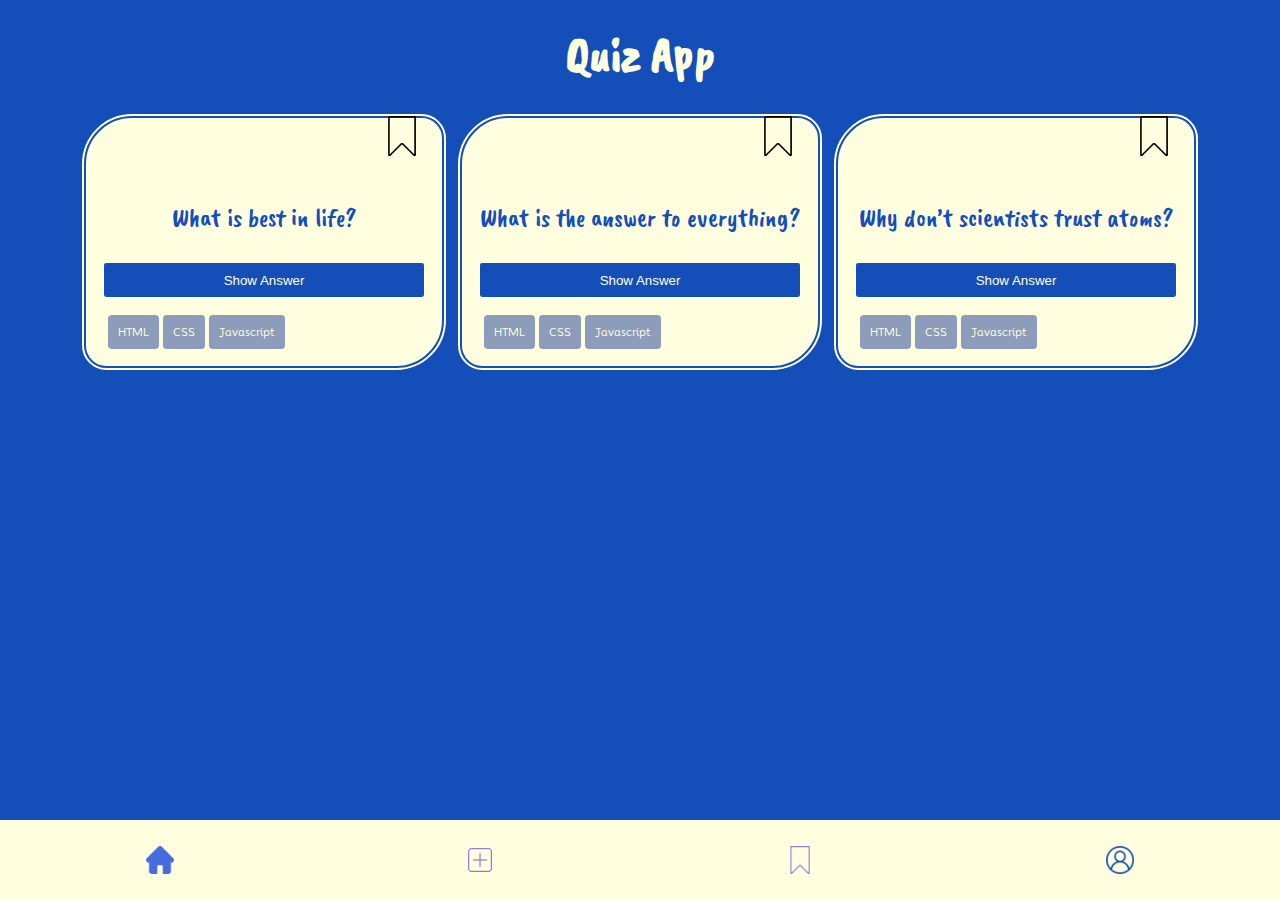
==== index.html @ eac643e0 "change nav" ====
<!DOCTYPE html>
<html lang="en">
    <head>
        <meta charset="UTF-8" />
        <meta name="viewport" content="width=device-width, initial-scale=1.0" />
        <title>Rene Quiz App</title>
        <link rel="stylesheet" href="styles.css" />
        <script src="./js/index.js" defer></script>
    </head>
    <body>
        <header class="header">
            <h1 class="header__title">Quiz App</h1>
        </header>
        <main>
            <section class="card">
                <div class="card__bookmark" data-js="card__bookmark">
                    <a href=""><img alt="bookmark" data-js="bookmark" /></a>
                </div>
                <p class="card__question">What is best in life?</p>
                <button
                    class="card__answer-button"
                    data-js="card__answer-button"
                >
                    Show Answer
                </button>
                <p hidden class="card__answer" data-js="card__answer-show-hide">
                    Crush your enemies See them driven before you And hear the
                    lamentation of their women.
                </p>
                <ul class="card__tag-container">
                    <li class="card__tag-container__tags">HTML</li>
                    <li class="card__tag-container__tags">CSS</li>
                    <li class="card__tag-container__tags">Javascript</li>
                </ul>
            </section>

            <section class="card">
                <div class="card__bookmark">
                    <img alt="bookmark" data-js="card__bookmark" />
                </div>
                <p class="card__question">What is the answer to everything?</p>
                <button
                    class="card__answer-button"
                    data-js="card__button-answer"
                >
                    Show Answer
                </button>
                <p hidden class="card__answer" data-js="card__answer">42</p>
                <ul class="card__tag-container">
                    <li class="card__tag-container__tags">HTML</li>
                    <li class="card__tag-container__tags">CSS</li>
                    <li class="card__tag-container__tags">Javascript</li>
                </ul>
            </section>

            <section class="card">
                <div class="card__bookmark">
                    <img alt="bookmark" data-js="card__bookmark" />
                </div>
                <p class="card__question">Why don’t scientists trust atoms?</p>
                <button class="card__answer-button">Show Answer</button>
                <p hidden class="card__answer" data-js="card__answer">
                    Because they make up everything.
                </p>
                <ul class="card__tag-container">
                    <li class="card__tag-container__tags">HTML</li>
                    <li class="card__tag-container__tags">CSS</li>
                    <li class="card__tag-container__tags">Javascript</li>
                </ul>
            </section>
        </main>
        <!-- <nav>sticky footer nav</nav> -->
        <footer class="footer">
            <nav class="navbar">
                <a
                    class="navbar__link navbar__link--current"
                    href="./index.html"
                >
                    <img
                        src="./resources/home.png"
                        class="footer-nav-active-home active-home"
                        alt="home"
                        height="28px"
                        width="28px"
                    />
                </a>
                <a class="navbar__link" href="./bookmarks.html">
                    <img
                    src="./resources/add.png"
                    class="footer-nav-active-form"
                    alt="form"
                    height="28px"
                    width="28px"
                />
                </a>
                <a class="navbar__link" href="./form.html">
                    <img
                            src="./resources/bookmark_transparent.png"
                            class="footer-nav-active-bookmark"
                            alt="bookmarks"
                            height="28px"
                            width="28px"
                        />
                    </a>
                </a>

                <a class="navbar__link" href="./profile.html">
                    <img
                            src="./resources/profile.png"
                            alt="profile"
                            height="28px"
                            width="28px"
                        />
                    </a>
                </a>
            </nav>
            <!-- <ul class="footer-nav">
                <li class="footer-nav-item">
                    <a href="./index.html" target="_self">
                        <img
                            src="./resources/home.png"
                            class="footer-nav-active-home active-home"
                            alt="home"
                            height="28px"
                            width="28px"
                        />
                    </a>
                </li>
                <li class="footer-nav-item">
                    <a href="./form.html" target="_self">
                        <img
                            src="./resources/add.png"
                            class="footer-nav-active-form"
                            alt="form"
                            height="28px"
                            width="28px"
                        />
                    </a>
                </li>
                <li class="footer-nav-item">
                    <a href="./bookmarks.html" target="_self">
                        <img
                            src="./resources/bookmark_transparent.png"
                            class="footer-nav-active-bookmark"
                            alt="bookmarks"
                            height="28px"
                            width="28px"
                        />
                    </a>
                </li>
                <li class="footer-nav-item">
                    <a href="./profile.html" target="_self">
                        <img
                            src="./resources/profile.png"
                            class="footer-nav-active-profile"
                            alt="profile"
                            height="28px"
                            width="28px"
                        />
                    </a>
                </li>
            </ul> -->
        </footer>
    </body>
</html>
---- styles.css ----
@import url("./global.css");

/* add root for colors */
:root {
    --light-yellow: #ffffdf;
    --light-blue: #8c9cba;
    --dark-blue: #144eb8;
}

*,
*::before,
*::after {
    box-sizing: border-box;
}

body {
    font-family: "Mooli";
    display: flex;
    align-items: center;
    flex-direction: column;
    color: #ffffdf;
    background-color: var(--dark-blue);
}

main {
    display: flex;
    flex-direction: row;
    flex-wrap: wrap;
    align-items: flex-start;
    justify-content: center;
    gap: 1rem;
    margin-bottom: 80px;
}

section {
    /* border: 2px red solid; */
    border: 2px solid var(--dark-blue);
    outline: var(--light-yellow) solid 2px;
}

header .header__title {
    margin-top: 1rem;
    font-size: 3rem;
    font-family: "CaveatBrush";
}

/* clean up from here */

.footer {
    position: fixed;
    /* display: flex;
    flex-flow: column;
    justify-content: center; */
    width: 100%;
    bottom: 0;
    color: var(--dark-blue);
    background-color: var(--light-yellow);
    border-top: 2px solid var(--dark-blue);
}

.footer-nav {
    max-height: 80px;
    margin: 1rem;
    /* max-height: 300px; */
    /* flex-wrap: wrap; */
    display: flex;
    justify-content: center;
    align-items: center;
    list-style-type: none;
    gap: 4rem;
    padding: 0;
}

.footer-nav-active-home {
    /* content: url("./resources/home.png"); */
    filter: invert(67%) sepia(40%) saturate(216%) hue-rotate(180deg)
        brightness(85%) contrast(89%);
}

.footer-nav-active-home:hover {
    content: url("./resources/home_filled.png");
    filter: invert(19%) sepia(97%) saturate(2238%) hue-rotate(213deg)
        brightness(90%) contrast(91%);
}

.footer-nav-active-bookmark {
    /* content: url("./resources/bookmark_transparent.png"); */
    filter: invert(67%) sepia(40%) saturate(216%) hue-rotate(180deg)
        brightness(85%) contrast(89%);
}

.footer-nav-active-bookmark:hover {
    content: url("./resources/bookmark_filled.png");
    filter: invert(19%) sepia(97%) saturate(2238%) hue-rotate(213deg)
        brightness(90%) contrast(91%);
}

.footer-nav-active-profile {
    /* content: url("./resources/profile.png"); */
    filter: invert(67%) sepia(40%) saturate(216%) hue-rotate(180deg)
        brightness(85%) contrast(89%);
}

.footer-nav-active-profile:hover {
    content: url("./resources/profile_filled.png");
    filter: invert(19%) sepia(97%) saturate(2238%) hue-rotate(213deg)
        brightness(90%) contrast(91%);
}

.footer-nav-active-form {
    /* content: url("./resources/profile.png"); */
    filter: invert(67%) sepia(40%) saturate(216%) hue-rotate(180deg)
        brightness(85%) contrast(89%);
}

.footer-nav-active-form:hover {
    content: url("./resources/add_filled.png");
    filter: invert(19%) sepia(97%) saturate(2238%) hue-rotate(213deg)
        brightness(90%) contrast(91%);
}

.active-home {
    content: url("./resources/home_filled.png");
    filter: invert(19%) sepia(97%) saturate(2238%) hue-rotate(213deg)
        brightness(90%) contrast(91%);
}

.active-form {
    content: url("./resources/add_filled.png");
    filter: invert(19%) sepia(97%) saturate(2238%) hue-rotate(213deg)
        brightness(90%) contrast(91%);
}

.active-bookmarks {
    content: url("./resources/bookmark_filled.png");
    filter: invert(19%) sepia(97%) saturate(2238%) hue-rotate(213deg)
        brightness(90%) contrast(91%);
}

.active-profile {
    content: url("./resources/profile_filled.png");
    filter: invert(19%) sepia(97%) saturate(2238%) hue-rotate(213deg)
        brightness(90%) contrast(91%);
}

.footer-nav-image {
    filter: invert(67%) sepia(40%) saturate(216%) hue-rotate(180deg)
        brightness(85%) contrast(89%);
}

.footer-nav-image:hover {
    content: url("./resources/bookmark_filled.png");
    filter: invert(19%) sepia(97%) saturate(2238%) hue-rotate(213deg)
        brightness(90%) contrast(91%);
}
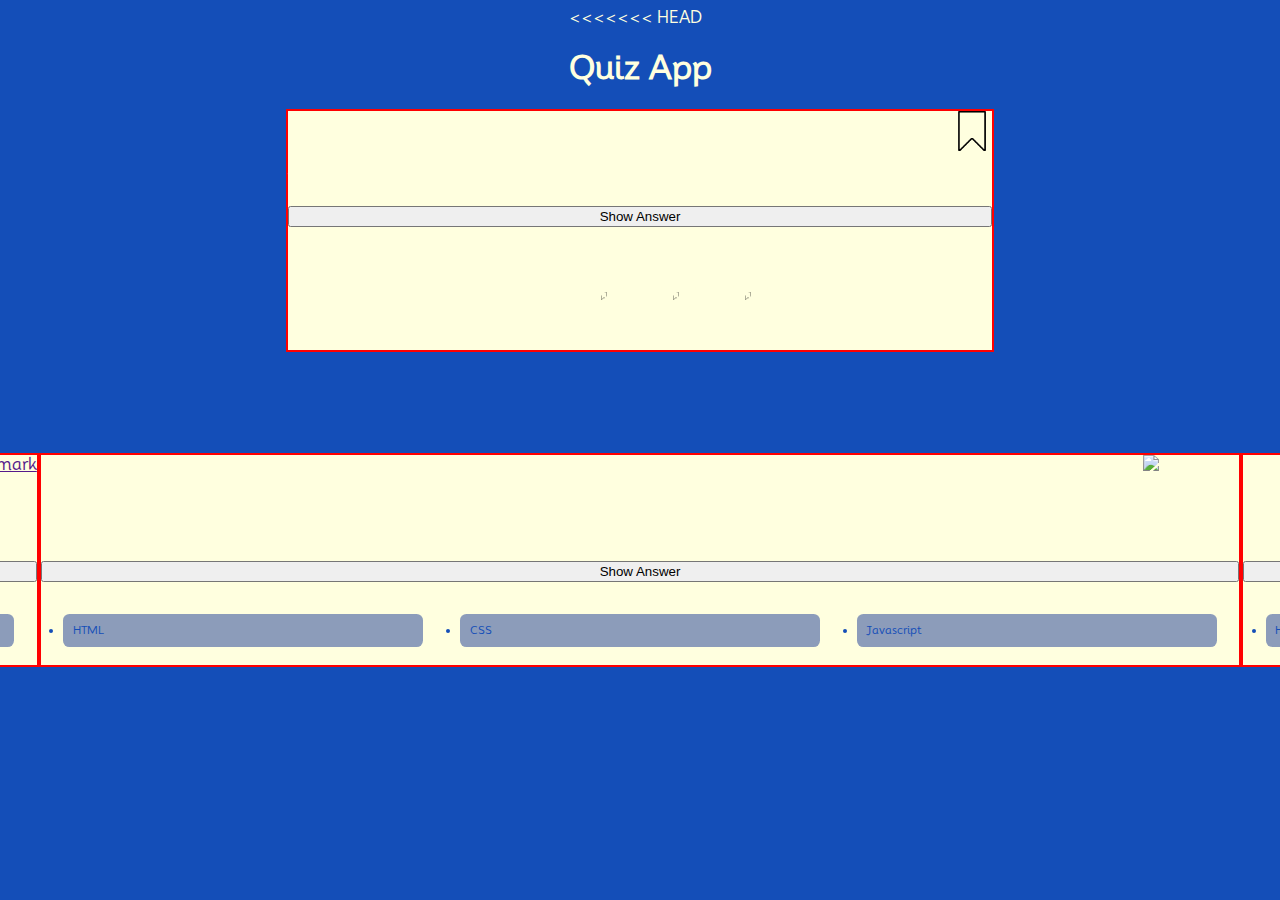
==== commit cd0199d1: "stuff for main" ====
--- a/index.html
+++ b/index.html
@@ -9,6 +9,36 @@
     </head>
     <body>
         <header class="header">
+<<<<<<< HEAD
+            <h1 class="header__headline">Quiz App</h1>
+        </header>
+        <main>
+            <section class="card" data-js="card">
+                <div class="card__bookmark">
+                    <a href="">
+                        <img
+                            src="./resources/bookmark_transparent.png"
+                            alt="bookmark"
+                            width="40px"
+                        />
+                    </a>
+                </div>
+                <p data-js="question">What is best in life?</p>
+                <button>Show Answer</button>
+                <p data-js="answer">
+                    Crush your enemies See them driven before you And hear the
+                    lamentation Of their women
+                </p>
+                <ul class="card__tags-container">
+                    <li class="card__tags-container__tags">HTML</li>
+                    <li class="card__tags-container__tags">CSS</li>
+                    <li class="card__tags-container__tags">Javascript</li>
+                </ul>
+            </section>
+        </main>
+        <footer>
+            <!-- <nav>footer navigation sticky</nav> -->
+=======
             <h1 class="header__title">Quiz App</h1>
         </header>
         <main>
@@ -160,6 +190,7 @@
                     </a>
                 </li>
             </ul> -->
+>>>>>>> version2
         </footer>
     </body>
 </html>
--- a/styles.css
+++ b/styles.css
@@ -22,6 +22,20 @@
     background-color: var(--dark-blue);
 }
 
+<<<<<<< HEAD
+h1 {
+    font-family: "CaveatBrush";
+    font-size: 3rem;
+}
+
+main {
+    display: flex;
+    justify-content: space-around;
+}
+
+section {
+    border: 2px red solid;
+=======
 main {
     display: flex;
     flex-direction: row;
@@ -152,4 +166,5 @@
     content: url("./resources/bookmark_filled.png");
     filter: invert(19%) sepia(97%) saturate(2238%) hue-rotate(213deg)
         brightness(90%) contrast(91%);
+>>>>>>> version2
 }
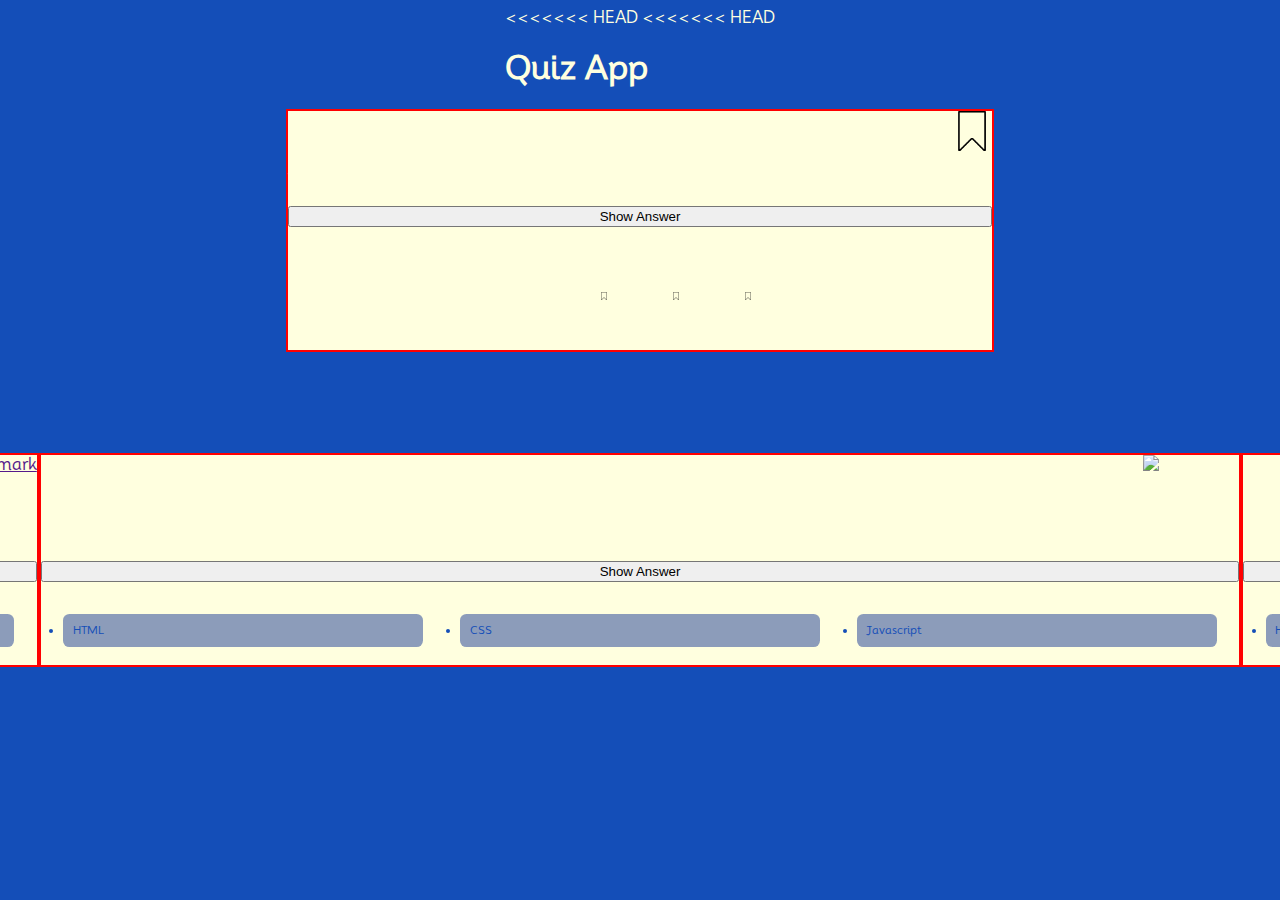
==== commit d782145e: "push" ====
--- a/index.html
+++ b/index.html
@@ -10,6 +10,7 @@
     <body>
         <header class="header">
 <<<<<<< HEAD
+<<<<<<< HEAD
             <h1 class="header__headline">Quiz App</h1>
         </header>
         <main>
@@ -39,6 +40,8 @@
         <footer>
             <!-- <nav>footer navigation sticky</nav> -->
 =======
+=======
+>>>>>>> version2
             <h1 class="header__title">Quiz App</h1>
         </header>
         <main>
@@ -190,6 +193,9 @@
                     </a>
                 </li>
             </ul> -->
+<<<<<<< HEAD
+>>>>>>> version2
+=======
 >>>>>>> version2
         </footer>
     </body>
--- a/styles.css
+++ b/styles.css
@@ -23,6 +23,7 @@
 }
 
 <<<<<<< HEAD
+<<<<<<< HEAD
 h1 {
     font-family: "CaveatBrush";
     font-size: 3rem;
@@ -36,6 +37,8 @@
 section {
     border: 2px red solid;
 =======
+=======
+>>>>>>> version2
 main {
     display: flex;
     flex-direction: row;
@@ -166,5 +169,8 @@
     content: url("./resources/bookmark_filled.png");
     filter: invert(19%) sepia(97%) saturate(2238%) hue-rotate(213deg)
         brightness(90%) contrast(91%);
+<<<<<<< HEAD
+>>>>>>> version2
+=======
 >>>>>>> version2
 }
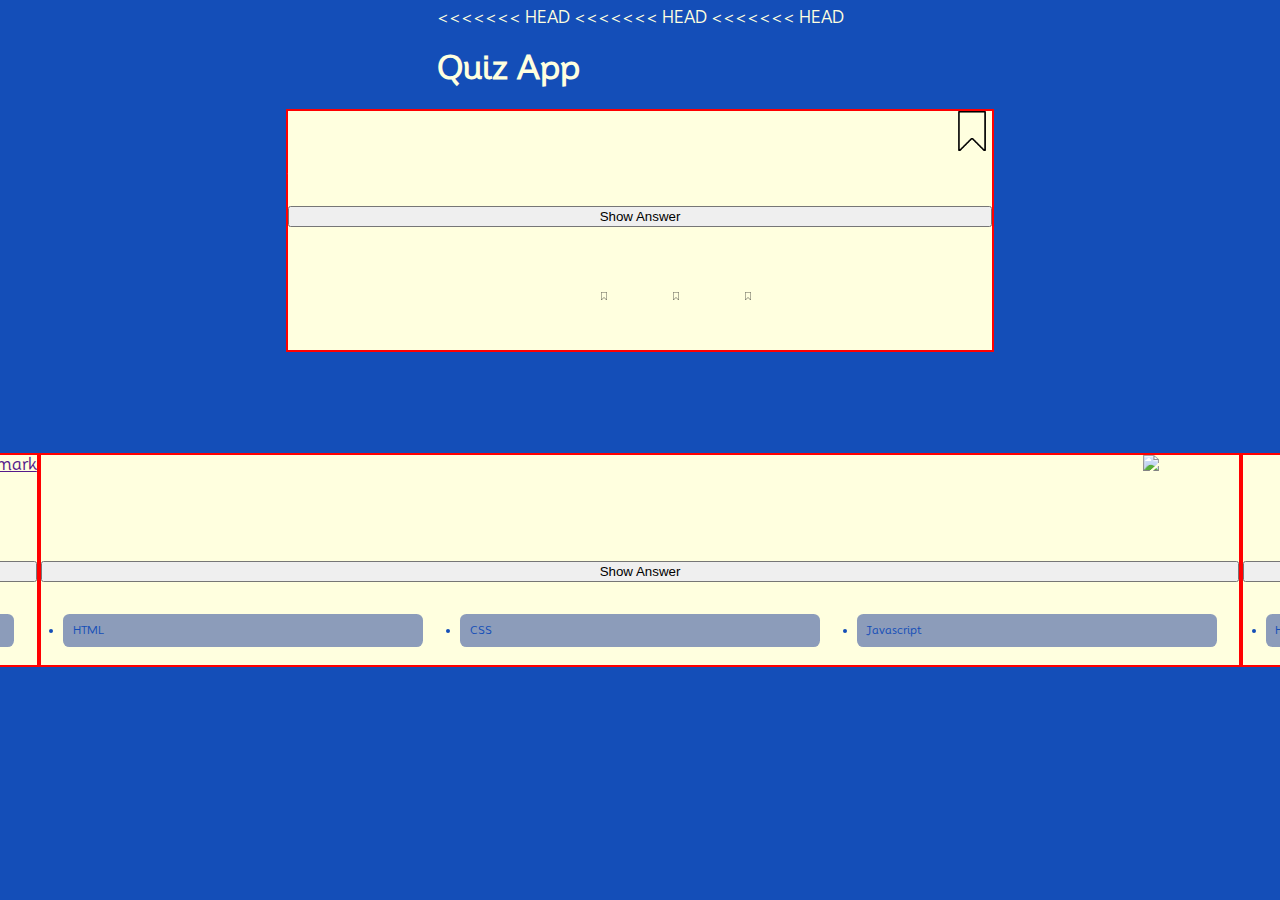
==== commit 59b08f24: "add files - merge conflict" ====
--- a/index.html
+++ b/index.html
@@ -11,6 +11,7 @@
         <header class="header">
 <<<<<<< HEAD
 <<<<<<< HEAD
+<<<<<<< HEAD
             <h1 class="header__headline">Quiz App</h1>
         </header>
         <main>
@@ -40,6 +41,8 @@
         <footer>
             <!-- <nav>footer navigation sticky</nav> -->
 =======
+=======
+>>>>>>> version2
 =======
 >>>>>>> version2
             <h1 class="header__title">Quiz App</h1>
@@ -194,6 +197,9 @@
                 </li>
             </ul> -->
 <<<<<<< HEAD
+<<<<<<< HEAD
+>>>>>>> version2
+=======
 >>>>>>> version2
 =======
 >>>>>>> version2
--- a/styles.css
+++ b/styles.css
@@ -24,6 +24,7 @@
 
 <<<<<<< HEAD
 <<<<<<< HEAD
+<<<<<<< HEAD
 h1 {
     font-family: "CaveatBrush";
     font-size: 3rem;
@@ -37,6 +38,8 @@
 section {
     border: 2px red solid;
 =======
+=======
+>>>>>>> version2
 =======
 >>>>>>> version2
 main {
@@ -170,6 +173,9 @@
     filter: invert(19%) sepia(97%) saturate(2238%) hue-rotate(213deg)
         brightness(90%) contrast(91%);
 <<<<<<< HEAD
+<<<<<<< HEAD
+>>>>>>> version2
+=======
 >>>>>>> version2
 =======
 >>>>>>> version2
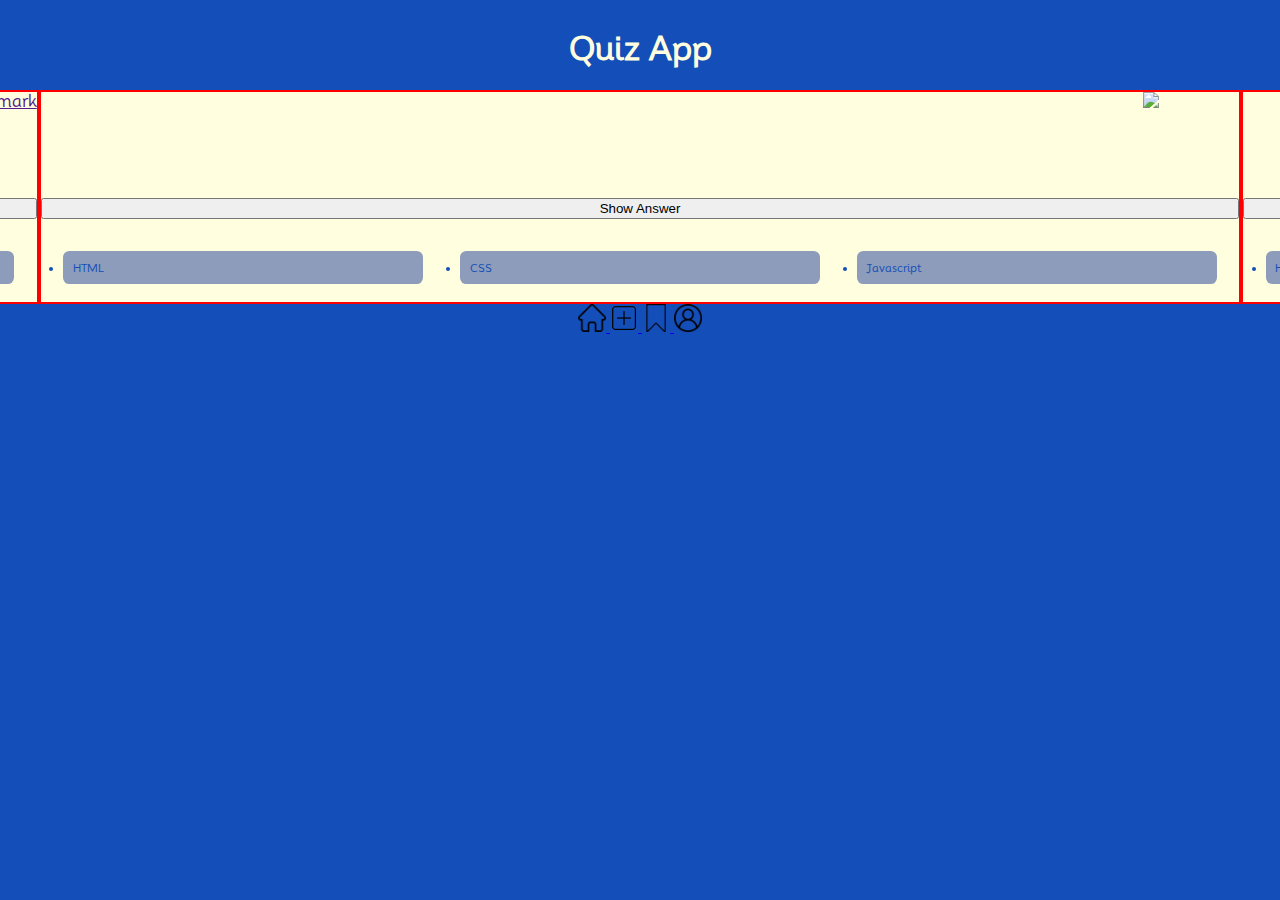
==== commit 50497800: "update index.html" ====
--- a/index.html
+++ b/index.html
@@ -9,42 +9,6 @@
     </head>
     <body>
         <header class="header">
-<<<<<<< HEAD
-<<<<<<< HEAD
-<<<<<<< HEAD
-            <h1 class="header__headline">Quiz App</h1>
-        </header>
-        <main>
-            <section class="card" data-js="card">
-                <div class="card__bookmark">
-                    <a href="">
-                        <img
-                            src="./resources/bookmark_transparent.png"
-                            alt="bookmark"
-                            width="40px"
-                        />
-                    </a>
-                </div>
-                <p data-js="question">What is best in life?</p>
-                <button>Show Answer</button>
-                <p data-js="answer">
-                    Crush your enemies See them driven before you And hear the
-                    lamentation Of their women
-                </p>
-                <ul class="card__tags-container">
-                    <li class="card__tags-container__tags">HTML</li>
-                    <li class="card__tags-container__tags">CSS</li>
-                    <li class="card__tags-container__tags">Javascript</li>
-                </ul>
-            </section>
-        </main>
-        <footer>
-            <!-- <nav>footer navigation sticky</nav> -->
-=======
-=======
->>>>>>> version2
-=======
->>>>>>> version2
             <h1 class="header__title">Quiz App</h1>
         </header>
         <main>
@@ -196,13 +160,6 @@
                     </a>
                 </li>
             </ul> -->
-<<<<<<< HEAD
-<<<<<<< HEAD
->>>>>>> version2
-=======
->>>>>>> version2
-=======
->>>>>>> version2
         </footer>
     </body>
 </html>
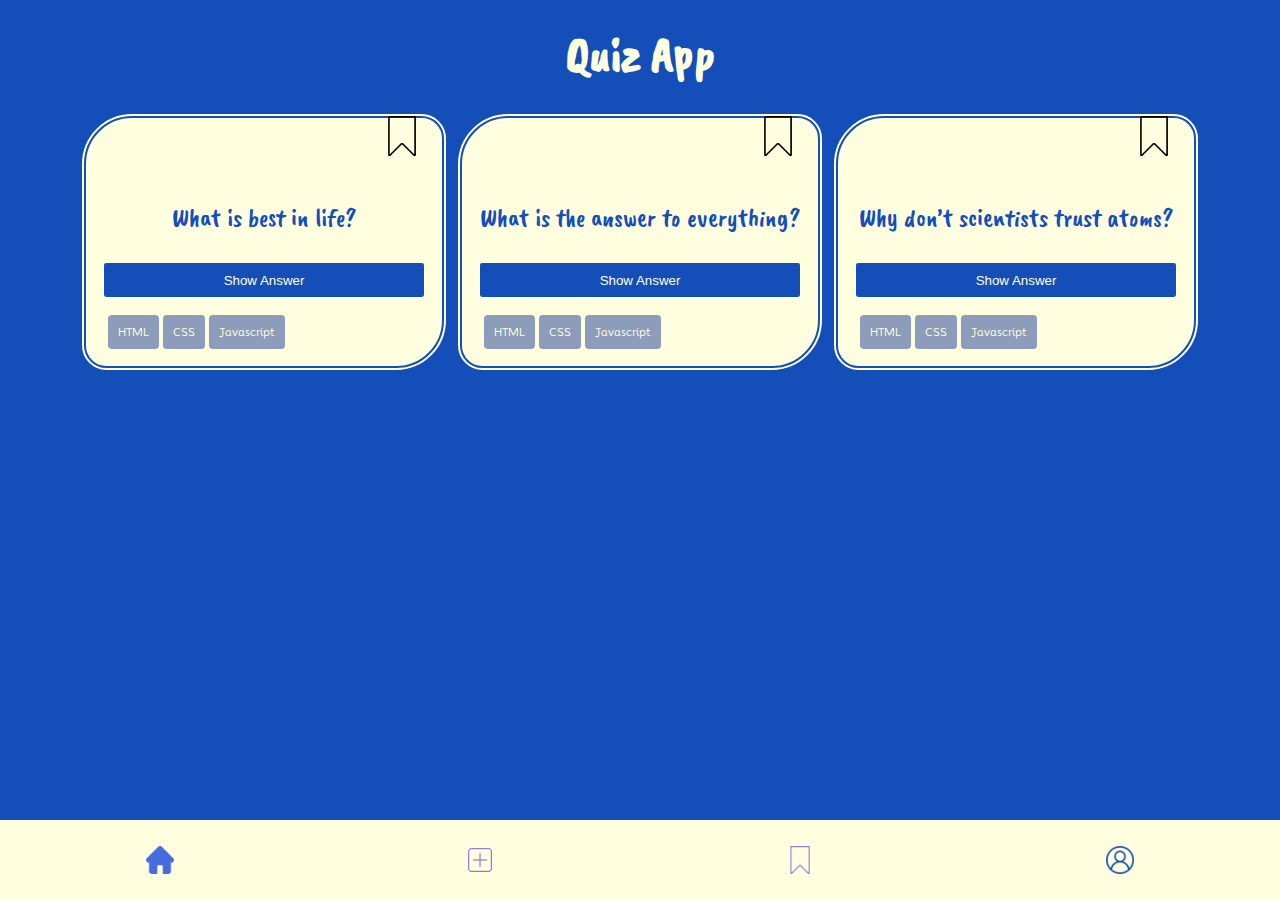
==== commit 84e8eff9: "update" ====
--- a/index.html
+++ b/index.html
@@ -162,4 +162,4 @@
             </ul> -->
         </footer>
     </body>
-</html>
+</html>--- a/styles.css
+++ b/styles.css
@@ -22,26 +22,6 @@
     background-color: var(--dark-blue);
 }
 
-<<<<<<< HEAD
-<<<<<<< HEAD
-<<<<<<< HEAD
-h1 {
-    font-family: "CaveatBrush";
-    font-size: 3rem;
-}
-
-main {
-    display: flex;
-    justify-content: space-around;
-}
-
-section {
-    border: 2px red solid;
-=======
-=======
->>>>>>> version2
-=======
->>>>>>> version2
 main {
     display: flex;
     flex-direction: row;
@@ -172,11 +152,4 @@
     content: url("./resources/bookmark_filled.png");
     filter: invert(19%) sepia(97%) saturate(2238%) hue-rotate(213deg)
         brightness(90%) contrast(91%);
-<<<<<<< HEAD
-<<<<<<< HEAD
->>>>>>> version2
-=======
->>>>>>> version2
-=======
->>>>>>> version2
 }
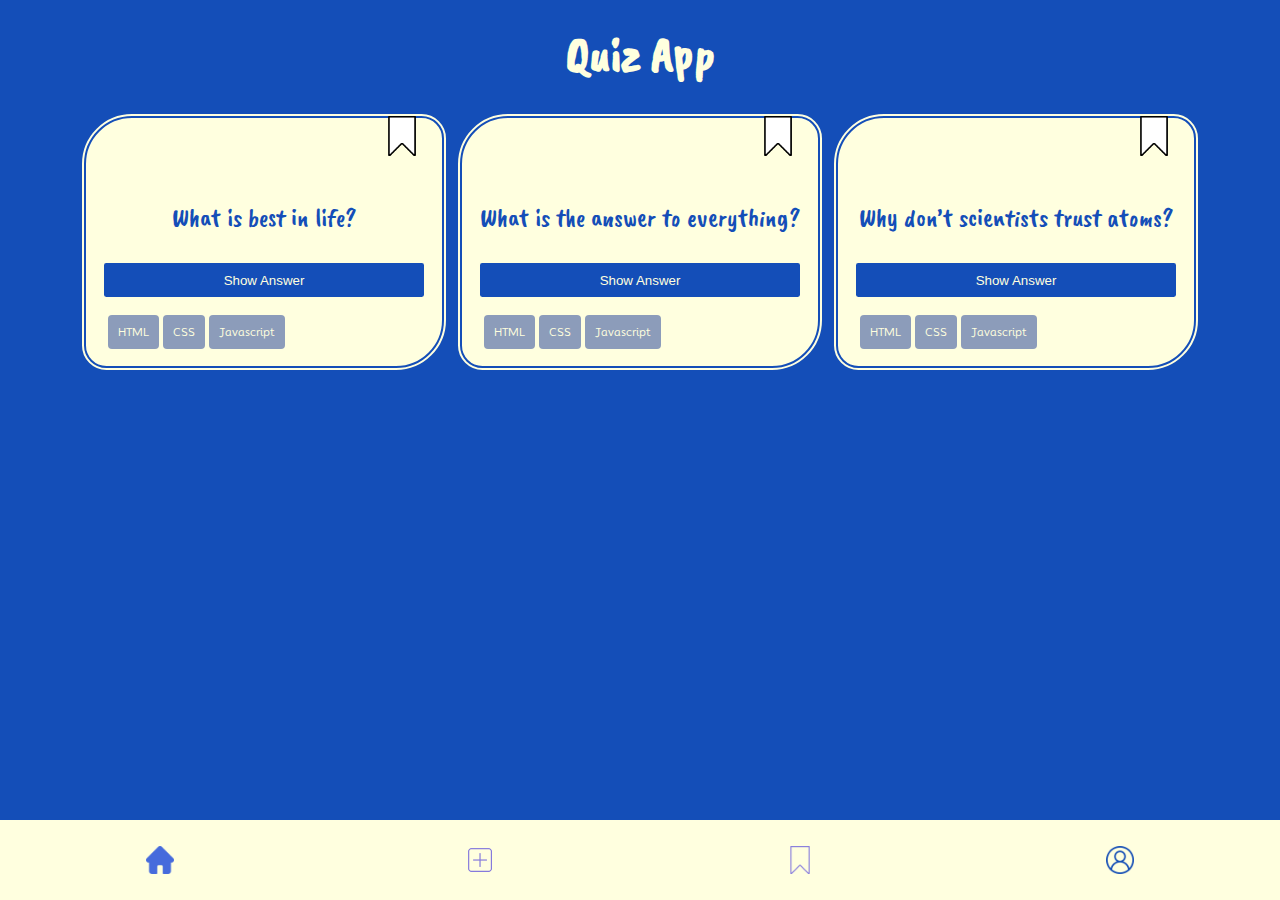
==== commit cbf9907f: "bookmark toggle works" ====
--- a/index.html
+++ b/index.html
@@ -13,17 +13,18 @@
         </header>
         <main>
             <section class="card">
-                <div class="card__bookmark" data-js="card__bookmark">
-                    <a href=""><img alt="bookmark" data-js="bookmark" /></a>
+                <div class="card__bookmark">
+                    <img
+                        alt="bookmark"
+                        data-js="bookmark"
+                        class="card__bookmark bookmark"
+                    />
                 </div>
                 <p class="card__question">What is best in life?</p>
-                <button
-                    class="card__answer-button"
-                    data-js="card__answer-button"
-                >
+                <button data-js="answer-button" class="card__answer-button">
                     Show Answer
                 </button>
-                <p hidden class="card__answer" data-js="card__answer-show-hide">
+                <p class="card__answer hidden" data-js="card__answer">
                     Crush your enemies See them driven before you And hear the
                     lamentation of their women.
                 </p>
@@ -36,16 +37,17 @@
 
             <section class="card">
                 <div class="card__bookmark">
-                    <img alt="bookmark" data-js="card__bookmark" />
+                    <img
+                        alt="bookmark"
+                        data-js="bookmark"
+                        class="card__bookmark bookmark"
+                    />
                 </div>
                 <p class="card__question">What is the answer to everything?</p>
-                <button
-                    class="card__answer-button"
-                    data-js="card__button-answer"
-                >
+                <button data-js="answer-button" class="card__answer-button">
                     Show Answer
                 </button>
-                <p hidden class="card__answer" data-js="card__answer">42</p>
+                <p class="card__answer hidden" data-js="card__answer">42</p>
                 <ul class="card__tag-container">
                     <li class="card__tag-container__tags">HTML</li>
                     <li class="card__tag-container__tags">CSS</li>
@@ -54,12 +56,18 @@
             </section>
 
             <section class="card">
-                <div class="card__bookmark">
-                    <img alt="bookmark" data-js="card__bookmark" />
+                <div class="">
+                    <img
+                        alt="bookmark"
+                        data-js="bookmark"
+                        class="card__bookmark bookmark"
+                    />
                 </div>
                 <p class="card__question">Why don’t scientists trust atoms?</p>
-                <button class="card__answer-button">Show Answer</button>
-                <p hidden class="card__answer" data-js="card__answer">
+                <button data-js="answer-button" class="card__answer-button">
+                    Show Answer
+                </button>
+                <p class="card__answer hidden" data-js="card__answer">
                     Because they make up everything.
                 </p>
                 <ul class="card__tag-container">
@@ -86,80 +94,31 @@
                 </a>
                 <a class="navbar__link" href="./bookmarks.html">
                     <img
-                    src="./resources/add.png"
-                    class="footer-nav-active-form"
-                    alt="form"
-                    height="28px"
-                    width="28px"
-                />
+                        src="./resources/add.png"
+                        class="footer-nav-active-form"
+                        alt="form"
+                        height="28px"
+                        width="28px"
+                    />
                 </a>
                 <a class="navbar__link" href="./form.html">
                     <img
-                            src="./resources/bookmark_transparent.png"
-                            class="footer-nav-active-bookmark"
-                            alt="bookmarks"
-                            height="28px"
-                            width="28px"
-                        />
-                    </a>
+                        src="./resources/bookmark_transparent.png"
+                        class="footer-nav-active-bookmark"
+                        alt="bookmarks"
+                        height="28px"
+                        width="28px"
+                    />
                 </a>
-
                 <a class="navbar__link" href="./profile.html">
                     <img
-                            src="./resources/profile.png"
-                            alt="profile"
-                            height="28px"
-                            width="28px"
-                        />
-                    </a>
+                        src="./resources/profile.png"
+                        alt="profile"
+                        height="28px"
+                        width="28px"
+                    />
                 </a>
             </nav>
-            <!-- <ul class="footer-nav">
-                <li class="footer-nav-item">
-                    <a href="./index.html" target="_self">
-                        <img
-                            src="./resources/home.png"
-                            class="footer-nav-active-home active-home"
-                            alt="home"
-                            height="28px"
-                            width="28px"
-                        />
-                    </a>
-                </li>
-                <li class="footer-nav-item">
-                    <a href="./form.html" target="_self">
-                        <img
-                            src="./resources/add.png"
-                            class="footer-nav-active-form"
-                            alt="form"
-                            height="28px"
-                            width="28px"
-                        />
-                    </a>
-                </li>
-                <li class="footer-nav-item">
-                    <a href="./bookmarks.html" target="_self">
-                        <img
-                            src="./resources/bookmark_transparent.png"
-                            class="footer-nav-active-bookmark"
-                            alt="bookmarks"
-                            height="28px"
-                            width="28px"
-                        />
-                    </a>
-                </li>
-                <li class="footer-nav-item">
-                    <a href="./profile.html" target="_self">
-                        <img
-                            src="./resources/profile.png"
-                            class="footer-nav-active-profile"
-                            alt="profile"
-                            height="28px"
-                            width="28px"
-                        />
-                    </a>
-                </li>
-            </ul> -->
         </footer>
     </body>
-</html>+</html>
--- a/styles.css
+++ b/styles.css
@@ -20,6 +20,20 @@
     flex-direction: column;
     color: #ffffdf;
     background-color: var(--dark-blue);
+}
+
+h1 {
+    font-family: "CaveatBrush";
+    font-size: 3rem;
+}
+
+main {
+    display: flex;
+    justify-content: space-around;
+}
+
+section {
+    border: 2px red solid;
 }
 
 main {
